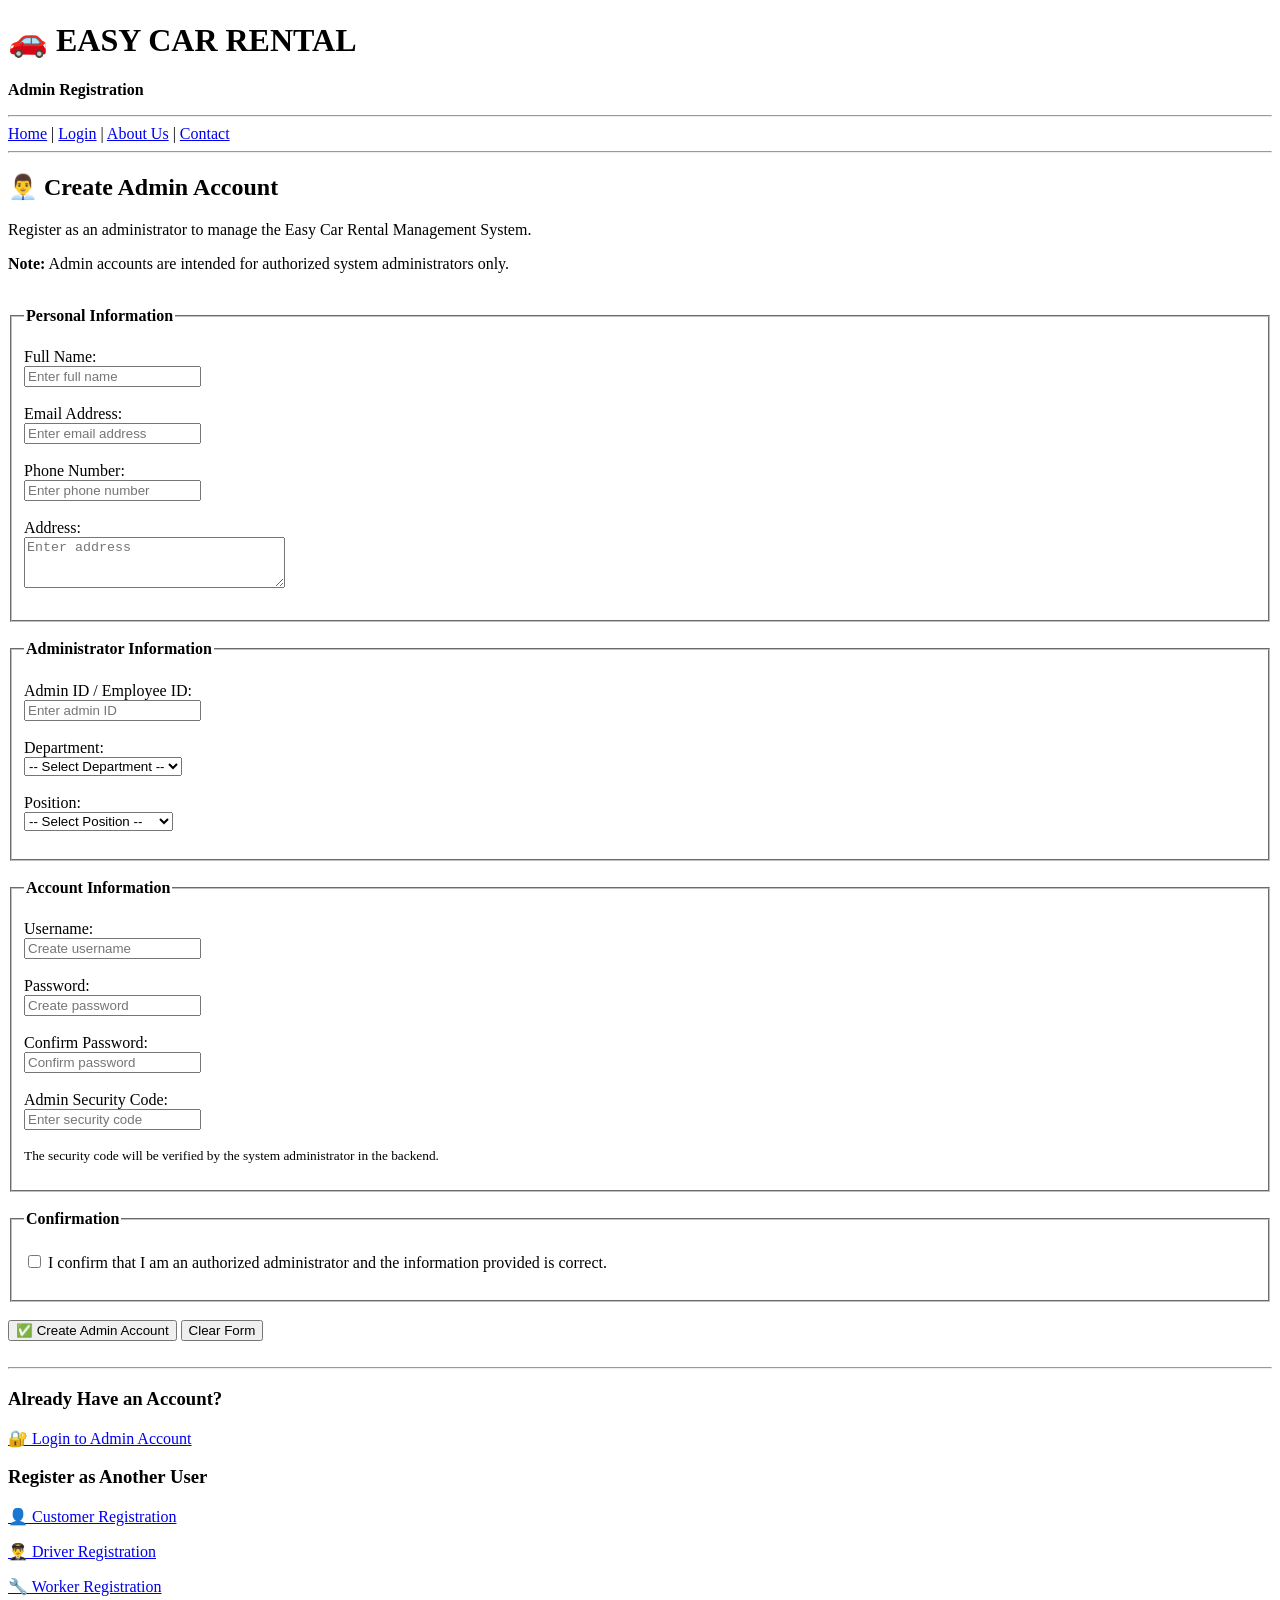
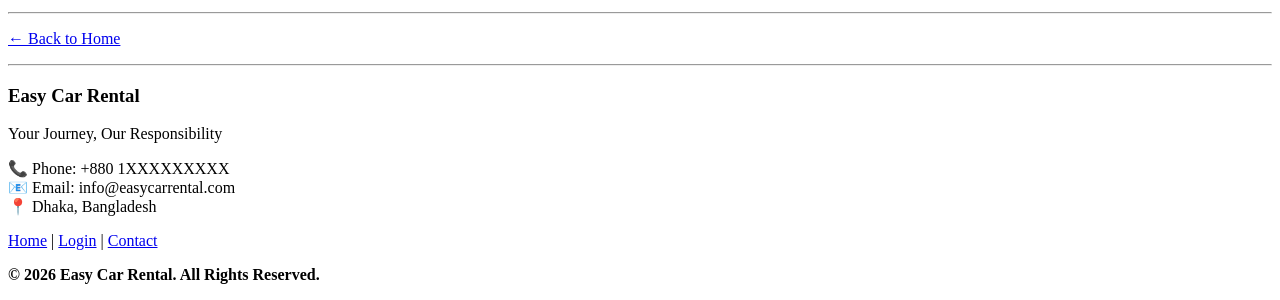
==== admin-register.html @ 5c0b6c6c "Add files via upload" ====
<!DOCTYPE html>
<html>
    <head>
    <title>Admin Registration - Easy Car Rental</title>
</head>
<body>
<header>

    <h1>🚗 EASY CAR RENTAL</h1>

    <p><b>Admin Registration</b></p>

    <hr>

    <nav>
        <a href="../index.html">Home</a> |
        <a href="../login.html">Login</a> |
        <a href="../about.html">About Us</a> |
        <a href="../contact.html">Contact</a>
    </nav>

    <hr>

</header>



<main>

    <h2>👨‍💼 Create Admin Account</h2>

    <p>
        Register as an administrator to manage the
        Easy Car Rental Management System.
    </p>

    <p>
        <b>Note:</b> Admin accounts are intended for authorized
        system administrators only.
    </p>

    <br>


   
    <form action="#" method="post">

        <fieldset>

            <legend><b>Personal Information</b></legend>

            <br>

            <label for="fullname">
                Full Name:
            </label>

            <br>

            <input
                type="text"
                id="fullname"
                name="fullname"
                placeholder="Enter full name"
                required
            >

            <br><br>


            <label for="email">
                Email Address:
            </label>

            <br>

            <input
                type="email"
                id="email"
                name="email"
                placeholder="Enter email address"
                required
            >

            <br><br>


            <label for="phone">
                Phone Number:
            </label>

            <br>

            <input
                type="tel"
                id="phone"
                name="phone"
                placeholder="Enter phone number"
                required
            >

            <br><br>


            <label for="address">
                Address:
            </label>

            <br>

            <textarea
                id="address"
                name="address"
                rows="3"
                cols="30"
                placeholder="Enter address"
            ></textarea>

            <br><br>

        </fieldset>


        <br>


        
        <fieldset>

            <legend><b>Administrator Information</b></legend>

            <br>

            <label for="adminid">
                Admin ID / Employee ID:
            </label>

            <br>

            <input
                type="text"
                id="adminid"
                name="adminid"
                placeholder="Enter admin ID"
                required
            >

            <br><br>


            <label for="department">
                Department:
            </label>

            <br>

            <select id="department" name="department" required>

                <option value="">
                    -- Select Department --
                </option>

                <option value="management">
                    Management
                </option>

                <option value="operations">
                    Operations
                </option>

                <option value="finance">
                    Finance
                </option>

                <option value="customer-service">
                    Customer Service
                </option>

            </select>

            <br><br>


            <label for="position">
                Position:
            </label>

            <br>

            <select id="position" name="position" required>

                <option value="">
                    -- Select Position --
                </option>

                <option value="system-admin">
                    System Administrator
                </option>

                <option value="manager">
                    Rental Manager
                </option>

                <option value="admin-officer">
                    Admin Officer
                </option>

            </select>

            <br><br>

        </fieldset>


        <br>


       
        <fieldset>

            <legend><b>Account Information</b></legend>

            <br>

            <label for="username">
                Username:
            </label>

            <br>

            <input
                type="text"
                id="username"
                name="username"
                placeholder="Create username"
                required
            >

            <br><br>


            <label for="password">
                Password:
            </label>

            <br>

            <input
                type="password"
                id="password"
                name="password"
                placeholder="Create password"
                required
            >

            <br><br>


            <label for="confirm-password">
                Confirm Password:
            </label>

            <br>

            <input
                type="password"
                id="confirm-password"
                name="confirm-password"
                placeholder="Confirm password"
                required
            >

            <br><br>


            <label for="security-code">
                Admin Security Code:
            </label>

            <br>

            <input
                type="password"
                id="security-code"
                name="security-code"
                placeholder="Enter security code"
                required
            >

            <p>
                <small>
                    The security code will be verified by the
                    system administrator in the backend.
                </small>
            </p>

        </fieldset>


        <br>


      
        <fieldset>

            <legend><b>Confirmation</b></legend>

            <br>

            <input
                type="checkbox"
                id="agreement"
                name="agreement"
                required
            >

            <label for="agreement">
                I confirm that I am an authorized administrator
                and the information provided is correct.
            </label>

            <br><br>

        </fieldset>


        <br>


      
        <button type="submit">
            ✅ Create Admin Account
        </button>

        <button type="reset">
            Clear Form
        </button>

    </form>


    <br>

    <hr>


   
    <section>

        <h3>Already Have an Account?</h3>

        <p>
            <a href="../login.html">
                🔐 Login to Admin Account
            </a>
        </p>

    </section>


   
    <section>

        <h3>Register as Another User</h3>

        <p>
            <a href="customer-register.html">
                👤 Customer Registration
            </a>
        </p>

        <p>
            <a href="driver-register.html">
                👨‍✈️ Driver Registration
            </a>
        </p>

        <p>
            <a href="worker-register.html">
                🔧 Worker Registration
            </a>
        </p>

    </section>


    <hr>

    <p>
        <a href="../index.html">
            ← Back to Home
        </a>
    </p>

</main>



<hr>

<footer>

    <h3>Easy Car Rental</h3>

    <p>
        Your Journey, Our Responsibility
    </p>

    <p>
        📞 Phone: +880 1XXXXXXXXX
        <br>
        📧 Email: info@easycarrental.com
        <br>
        📍 Dhaka, Bangladesh
    </p>

    <p>
        <a href="../index.html">Home</a> |
        <a href="../login.html">Login</a> |
        <a href="../contact.html">Contact</a>
    </p>

    <p>
        <b>© 2026 Easy Car Rental. All Rights Reserved.</b>
    </p>

</footer>

</body>
</html>
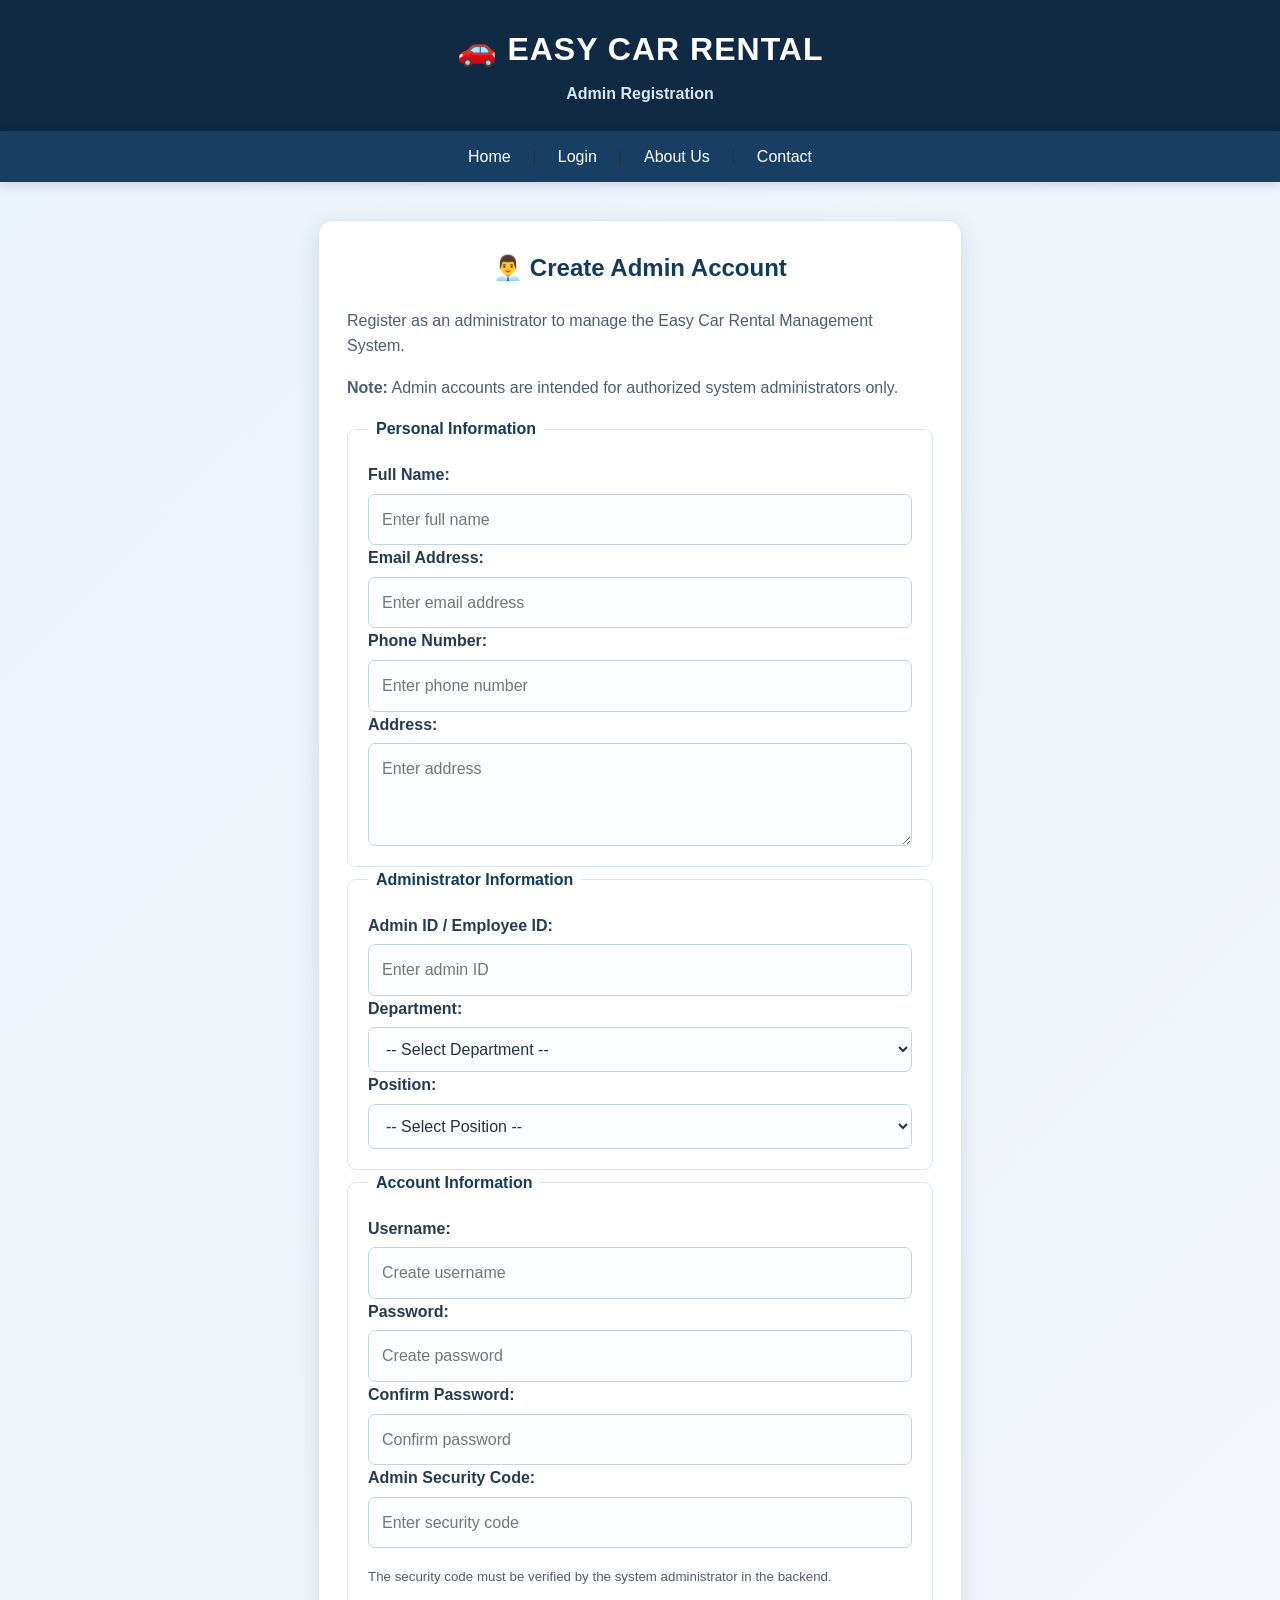
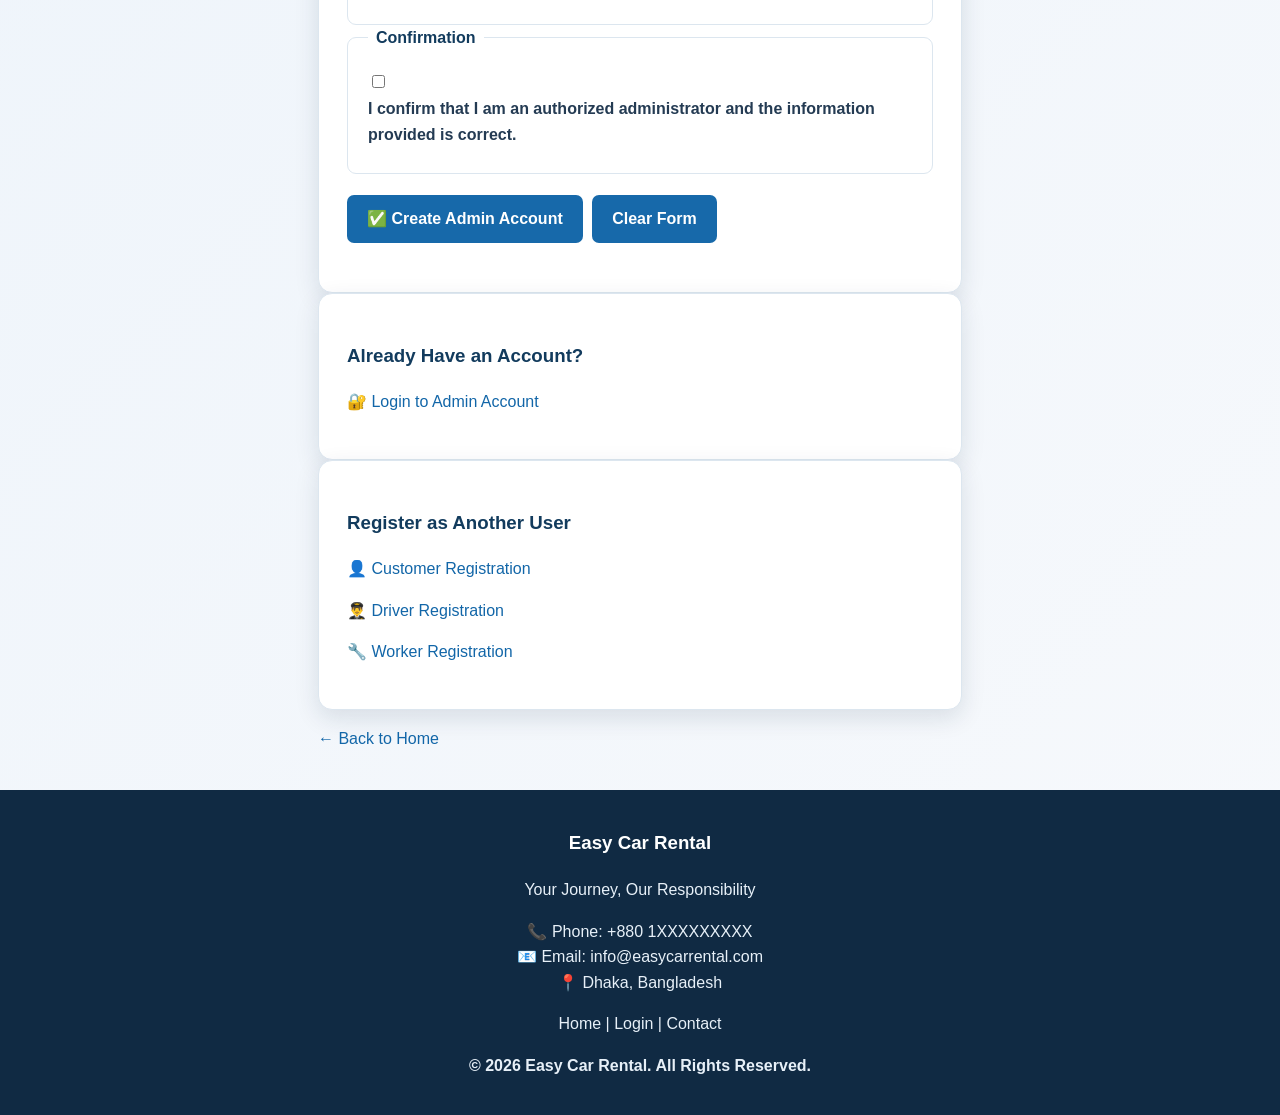
==== commit 99c897f2: "Refactor admin registration HTML structure Updated the admin registration page structure and styling" ====
--- a/admin-register.html
+++ b/admin-register.html
@@ -1,430 +1,254 @@
+
 <!DOCTYPE html>
-<html>
-    <head>
+<html lang="en">
+
+<head>
+    <meta charset="UTF-8">
+    <meta name="viewport" content="width=device-width, initial-scale=1.0">
     <title>Admin Registration - Easy Car Rental</title>
+
+    <link rel="stylesheet" href="style-admin-register.css">
 </head>
+
 <body>
-<header>
-
-    <h1>🚗 EASY CAR RENTAL</h1>
-
-    <p><b>Admin Registration</b></p>
-
-    <hr>
-
+
+   
+    <header>
+        <h1>🚗 EASY CAR RENTAL</h1>
+        <p><b>Admin Registration</b></p>
+    </header>
+
+  
     <nav>
-        <a href="../index.html">Home</a> |
-        <a href="../login.html">Login</a> |
-        <a href="../about.html">About Us</a> |
-        <a href="../contact.html">Contact</a>
+        <a href="index.html">Home</a> |
+        <a href="login.html">Login</a> |
+        <a href="about.html">About Us</a> |
+        <a href="contact.html">Contact</a>
     </nav>
 
-    <hr>
-
-</header>
-
-
-
-<main>
-
-    <h2>👨‍💼 Create Admin Account</h2>
-
-    <p>
-        Register as an administrator to manage the
-        Easy Car Rental Management System.
-    </p>
-
-    <p>
-        <b>Note:</b> Admin accounts are intended for authorized
-        system administrators only.
-    </p>
-
-    <br>
-
+    <main>
+
+        
+        <section class="registration-card">
+
+            <h2>👨‍💼 Create Admin Account</h2>
+
+            <p>
+                Register as an administrator to manage the
+                Easy Car Rental Management System.
+            </p>
+
+            <p>
+                <b>Note:</b> Admin accounts are intended for authorized
+                system administrators only.
+            </p>
+
+        
+            <form action="#" method="post">
+
+                
+                <fieldset>
+                    <legend><b>Personal Information</b></legend>
+
+                    <label for="fullname">Full Name:</label>
+                    <input
+                        type="text"
+                        id="fullname"
+                        name="fullname"
+                        placeholder="Enter full name"
+                        required
+                    >
+
+                    <label for="email">Email Address:</label>
+                    <input
+                        type="email"
+                        id="email"
+                        name="email"
+                        placeholder="Enter email address"
+                        required
+                    >
+
+                    <label for="phone">Phone Number:</label>
+                    <input
+                        type="tel"
+                        id="phone"
+                        name="phone"
+                        placeholder="Enter phone number"
+                        required
+                    >
+
+                    <label for="address">Address:</label>
+                    <textarea
+                        id="address"
+                        name="address"
+                        rows="3"
+                        placeholder="Enter address"
+                    ></textarea>
+                </fieldset>
+
+                
+                <fieldset>
+                    <legend><b>Administrator Information</b></legend>
+
+                    <label for="adminid">Admin ID / Employee ID:</label>
+                    <input
+                        type="text"
+                        id="adminid"
+                        name="adminid"
+                        placeholder="Enter admin ID"
+                        required
+                    >
+
+                    <label for="department">Department:</label>
+                    <select id="department" name="department" required>
+                        <option value="">-- Select Department --</option>
+                        <option value="management">Management</option>
+                        <option value="operations">Operations</option>
+                        <option value="finance">Finance</option>
+                        <option value="customer-service">Customer Service</option>
+                    </select>
+
+                    <label for="position">Position:</label>
+                    <select id="position" name="position" required>
+                        <option value="">-- Select Position --</option>
+                        <option value="system-admin">System Administrator</option>
+                        <option value="manager">Rental Manager</option>
+                        <option value="admin-officer">Admin Officer</option>
+                    </select>
+                </fieldset>
+
+             
+                <fieldset>
+                    <legend><b>Account Information</b></legend>
+
+                    <label for="username">Username:</label>
+                    <input
+                        type="text"
+                        id="username"
+                        name="username"
+                        placeholder="Create username"
+                        required
+                    >
+
+                    <label for="password">Password:</label>
+                    <input
+                        type="password"
+                        id="password"
+                        name="password"
+                        placeholder="Create password"
+                        required
+                    >
+
+                    <label for="confirm-password">Confirm Password:</label>
+                    <input
+                        type="password"
+                        id="confirm-password"
+                        name="confirm-password"
+                        placeholder="Confirm password"
+                        required
+                    >
+
+                    <label for="security-code">Admin Security Code:</label>
+                    <input
+                        type="password"
+                        id="security-code"
+                        name="security-code"
+                        placeholder="Enter security code"
+                        required
+                    >
+
+                    <p>
+                        <small>
+                            The security code must be verified by the
+                            system administrator in the backend.
+                        </small>
+                    </p>
+                </fieldset>
+
+             
+                <fieldset>
+                    <legend><b>Confirmation</b></legend>
+
+                    <input
+                        type="checkbox"
+                        id="agreement"
+                        name="agreement"
+                        required
+                    >
+
+                    <label for="agreement">
+                        I confirm that I am an authorized administrator
+                        and the information provided is correct.
+                    </label>
+                </fieldset>
+
+                
+                <p class="center">
+                    <button type="submit">✅ Create Admin Account</button>
+                    <button type="reset">Clear Form</button>
+                </p>
+
+            </form>
+
+        </section>
+
+       
+        <section class="registration-card">
+            <h3>Already Have an Account?</h3>
+
+            <p>
+                <a href="login.html">🔐 Login to Admin Account</a>
+            </p>
+        </section>
 
    
-    <form action="#" method="post">
-
-        <fieldset>
-
-            <legend><b>Personal Information</b></legend>
-
-            <br>
-
-            <label for="fullname">
-                Full Name:
-            </label>
-
-            <br>
-
-            <input
-                type="text"
-                id="fullname"
-                name="fullname"
-                placeholder="Enter full name"
-                required
-            >
-
-            <br><br>
-
-
-            <label for="email">
-                Email Address:
-            </label>
-
-            <br>
-
-            <input
-                type="email"
-                id="email"
-                name="email"
-                placeholder="Enter email address"
-                required
-            >
-
-            <br><br>
-
-
-            <label for="phone">
-                Phone Number:
-            </label>
-
-            <br>
-
-            <input
-                type="tel"
-                id="phone"
-                name="phone"
-                placeholder="Enter phone number"
-                required
-            >
-
-            <br><br>
-
-
-            <label for="address">
-                Address:
-            </label>
-
-            <br>
-
-            <textarea
-                id="address"
-                name="address"
-                rows="3"
-                cols="30"
-                placeholder="Enter address"
-            ></textarea>
-
-            <br><br>
-
-        </fieldset>
-
-
-        <br>
-
-
-        
-        <fieldset>
-
-            <legend><b>Administrator Information</b></legend>
-
-            <br>
-
-            <label for="adminid">
-                Admin ID / Employee ID:
-            </label>
-
-            <br>
-
-            <input
-                type="text"
-                id="adminid"
-                name="adminid"
-                placeholder="Enter admin ID"
-                required
-            >
-
-            <br><br>
-
-
-            <label for="department">
-                Department:
-            </label>
-
-            <br>
-
-            <select id="department" name="department" required>
-
-                <option value="">
-                    -- Select Department --
-                </option>
-
-                <option value="management">
-                    Management
-                </option>
-
-                <option value="operations">
-                    Operations
-                </option>
-
-                <option value="finance">
-                    Finance
-                </option>
-
-                <option value="customer-service">
-                    Customer Service
-                </option>
-
-            </select>
-
-            <br><br>
-
-
-            <label for="position">
-                Position:
-            </label>
-
-            <br>
-
-            <select id="position" name="position" required>
-
-                <option value="">
-                    -- Select Position --
-                </option>
-
-                <option value="system-admin">
-                    System Administrator
-                </option>
-
-                <option value="manager">
-                    Rental Manager
-                </option>
-
-                <option value="admin-officer">
-                    Admin Officer
-                </option>
-
-            </select>
-
-            <br><br>
-
-        </fieldset>
-
-
-        <br>
-
-
-       
-        <fieldset>
-
-            <legend><b>Account Information</b></legend>
-
-            <br>
-
-            <label for="username">
-                Username:
-            </label>
-
-            <br>
-
-            <input
-                type="text"
-                id="username"
-                name="username"
-                placeholder="Create username"
-                required
-            >
-
-            <br><br>
-
-
-            <label for="password">
-                Password:
-            </label>
-
-            <br>
-
-            <input
-                type="password"
-                id="password"
-                name="password"
-                placeholder="Create password"
-                required
-            >
-
-            <br><br>
-
-
-            <label for="confirm-password">
-                Confirm Password:
-            </label>
-
-            <br>
-
-            <input
-                type="password"
-                id="confirm-password"
-                name="confirm-password"
-                placeholder="Confirm password"
-                required
-            >
-
-            <br><br>
-
-
-            <label for="security-code">
-                Admin Security Code:
-            </label>
-
-            <br>
-
-            <input
-                type="password"
-                id="security-code"
-                name="security-code"
-                placeholder="Enter security code"
-                required
-            >
-
-            <p>
-                <small>
-                    The security code will be verified by the
-                    system administrator in the backend.
-                </small>
-            </p>
-
-        </fieldset>
-
-
-        <br>
-
+        <section class="registration-card">
+            <h3>Register as Another User</h3>
+
+            <p>
+                <a href="customer-register.html">👤 Customer Registration</a>
+            </p>
+
+            <p>
+                <a href="driver-register.html">👨‍✈️ Driver Registration</a>
+            </p>
+
+            <p>
+                <a href="worker-register.html">🔧 Worker Registration</a>
+            </p>
+        </section>
 
       
-        <fieldset>
-
-            <legend><b>Confirmation</b></legend>
-
-            <br>
-
-            <input
-                type="checkbox"
-                id="agreement"
-                name="agreement"
-                required
-            >
-
-            <label for="agreement">
-                I confirm that I am an authorized administrator
-                and the information provided is correct.
-            </label>
-
-            <br><br>
-
-        </fieldset>
-
-
-        <br>
-
-
-      
-        <button type="submit">
-            ✅ Create Admin Account
-        </button>
-
-        <button type="reset">
-            Clear Form
-        </button>
-
-    </form>
-
-
-    <br>
-
-    <hr>
-
-
-   
-    <section>
-
-        <h3>Already Have an Account?</h3>
+        <section class="center">
+            <p>
+                <a href="index.html">← Back to Home</a>
+            </p>
+        </section>
+
+    </main>
+
+
+    <footer>
+        <h3>Easy Car Rental</h3>
+
+        <p>Your Journey, Our Responsibility</p>
 
         <p>
-            <a href="../login.html">
-                🔐 Login to Admin Account
-            </a>
+            📞 Phone: +880 1XXXXXXXXX<br>
+            📧 Email: info@easycarrental.com<br>
+            📍 Dhaka, Bangladesh
         </p>
 
-    </section>
-
-
-   
-    <section>
-
-        <h3>Register as Another User</h3>
-
         <p>
-            <a href="customer-register.html">
-                👤 Customer Registration
-            </a>
+            <a href="index.html">Home</a> |
+            <a href="login.html">Login</a> |
+            <a href="contact.html">Contact</a>
         </p>
 
         <p>
-            <a href="driver-register.html">
-                👨‍✈️ Driver Registration
-            </a>
+            <b>© 2026 Easy Car Rental. All Rights Reserved.</b>
         </p>
-
-        <p>
-            <a href="worker-register.html">
-                🔧 Worker Registration
-            </a>
-        </p>
-
-    </section>
-
-
-    <hr>
-
-    <p>
-        <a href="../index.html">
-            ← Back to Home
-        </a>
-    </p>
-
-</main>
-
-
-
-<hr>
-
-<footer>
-
-    <h3>Easy Car Rental</h3>
-
-    <p>
-        Your Journey, Our Responsibility
-    </p>
-
-    <p>
-        📞 Phone: +880 1XXXXXXXXX
-        <br>
-        📧 Email: info@easycarrental.com
-        <br>
-        📍 Dhaka, Bangladesh
-    </p>
-
-    <p>
-        <a href="../index.html">Home</a> |
-        <a href="../login.html">Login</a> |
-        <a href="../contact.html">Contact</a>
-    </p>
-
-    <p>
-        <b>© 2026 Easy Car Rental. All Rights Reserved.</b>
-    </p>
-
-</footer>
+    </footer>
 
 </body>
-</html>+</html>
--- a/style-admin-register.css
+++ b/style-admin-register.css
@@ -0,0 +1,277 @@
+
+
+* {
+    box-sizing: border-box;
+}
+
+
+body {
+    margin: 0;
+    font-family: "Segoe UI", Arial, sans-serif;
+    font-size: 16px;
+    line-height: 1.6;
+    color: #243247;
+    background: linear-gradient(135deg, #eaf2fa, #f7f9fc);
+}
+
+
+header {
+    padding: 24px 16px;
+    background-color: #102a43;
+    color: white;
+    text-align: center;
+}
+
+header h1 {
+    margin: 0;
+    letter-spacing: 1px;
+}
+
+header p {
+    margin: 6px 0 0;
+    color: #d8e6f3;
+}
+
+
+nav {
+    position: sticky;
+    top: 0;
+    z-index: 5;
+    background-color: #183f63;
+    text-align: center;
+    box-shadow: 0 3px 10px rgba(16, 42, 67, 0.15);
+}
+
+nav a {
+    display: inline-block;
+    padding: 13px 17px;
+    color: white;
+    text-decoration: none;
+    transition: background-color 0.3s;
+}
+
+nav a:hover,
+nav a:focus {
+    background-color: #d9eaf7;
+    color: #102a43;
+}
+
+
+nav a.active {
+    background-color: #102a43;
+    color: white;
+}
+
+
+main {
+    max-width: 680px;
+    margin: 38px auto;
+    padding: 0 18px;
+}
+
+
+.registration-card {
+    padding: 28px;
+    background-color: white;
+    border: 1px solid #dce6ef;
+    border-radius: 14px;
+    box-shadow: 0 8px 24px rgba(16, 42, 67, 0.12);
+}
+
+
+h2 {
+    margin-top: 0;
+    color: #123b5d;
+    text-align: center;
+}
+
+h3 {
+    color: #123b5d;
+}
+
+
+p {
+    color: #4c5d70;
+}
+
+form p {
+    margin: 15px 0;
+}
+
+
+label {
+    display: block;
+    margin-bottom: 6px;
+    color: #243b53;
+    font-weight: 600;
+}
+
+
+input[type="email"],
+input[type="text"],
+input[type="password"],
+input[type="tel"],
+select,
+textarea {
+    display: block;
+    width: 100%;
+    padding: 12px 13px;
+    border: 1px solid #c6d3df;
+    border-radius: 7px;
+    background-color: #fbfdff;
+    color: #243247;
+    font: inherit;
+}
+
+
+input:focus,
+select:focus,
+textarea:focus {
+    border-color: #1769aa;
+    outline: 3px solid rgba(23, 105, 170, 0.15);
+}
+
+
+fieldset {
+    margin: 0;
+    padding: 20px;
+    border: 1px solid #dce6ef;
+    border-radius: 9px;
+}
+
+
+legend {
+    padding: 0 8px;
+    color: #123b5d;
+}
+
+
+button,
+input[type="submit"],
+input[type="reset"],
+input[type="button"] {
+    display: inline-block;
+    margin: 6px 5px 6px 0;
+    padding: 11px 20px;
+    border: none;
+    border-radius: 7px;
+    background-color: #1769aa;
+    color: white;
+    font: inherit;
+    font-weight: 600;
+    cursor: pointer;
+    transition: background-color 0.25s, transform 0.25s;
+}
+
+
+button:hover,
+input[type="submit"]:hover,
+input[type="reset"]:hover,
+input[type="button"]:hover {
+    background-color: #0d4d80;
+    transform: translateY(-1px);
+}
+
+
+input[type="reset"] {
+    background-color: #68798a;
+}
+
+input[type="reset"]:hover {
+    background-color: #465665;
+}
+
+
+a {
+    color: #1266a8;
+    text-decoration: none;
+}
+
+a:hover {
+    color: #d05a24;
+    text-decoration: underline;
+}
+
+
+.table-container {
+    width: 100%;
+    overflow-x: auto;
+}
+
+table {
+    width: 100%;
+    border-collapse: collapse;
+    margin: 20px 0;
+}
+
+th,
+td {
+    padding: 12px;
+    border: 1px solid #dce6ef;
+    text-align: left;
+}
+
+th {
+    background-color: #183f63;
+    color: white;
+}
+
+tr:nth-child(even) {
+    background-color: #f1f6fb;
+}
+
+
+footer {
+    margin-top: 35px;
+    padding: 20px;
+    background-color: #102a43;
+    color: #e7f0f8;
+    text-align: center;
+}
+
+footer h3 {
+    color: white;
+}
+
+footer p {
+    color: #e7f0f8;
+}
+
+footer a {
+    color: #e7f0f8;
+}
+
+footer a:hover {
+    color: #d9eaf7;
+}
+
+
+@media (max-width: 600px) {
+    main {
+        margin: 22px auto;
+        padding: 0 12px;
+    }
+
+    .registration-card {
+        padding: 20px;
+    }
+
+    fieldset {
+        padding: 14px;
+    }
+
+    nav a {
+        padding: 10px;
+    }
+
+    button,
+    input[type="submit"],
+    input[type="reset"] {
+        padding: 10px 14px;
+    }
+
+    th,
+    td {
+        padding: 8px;
+    }
+}
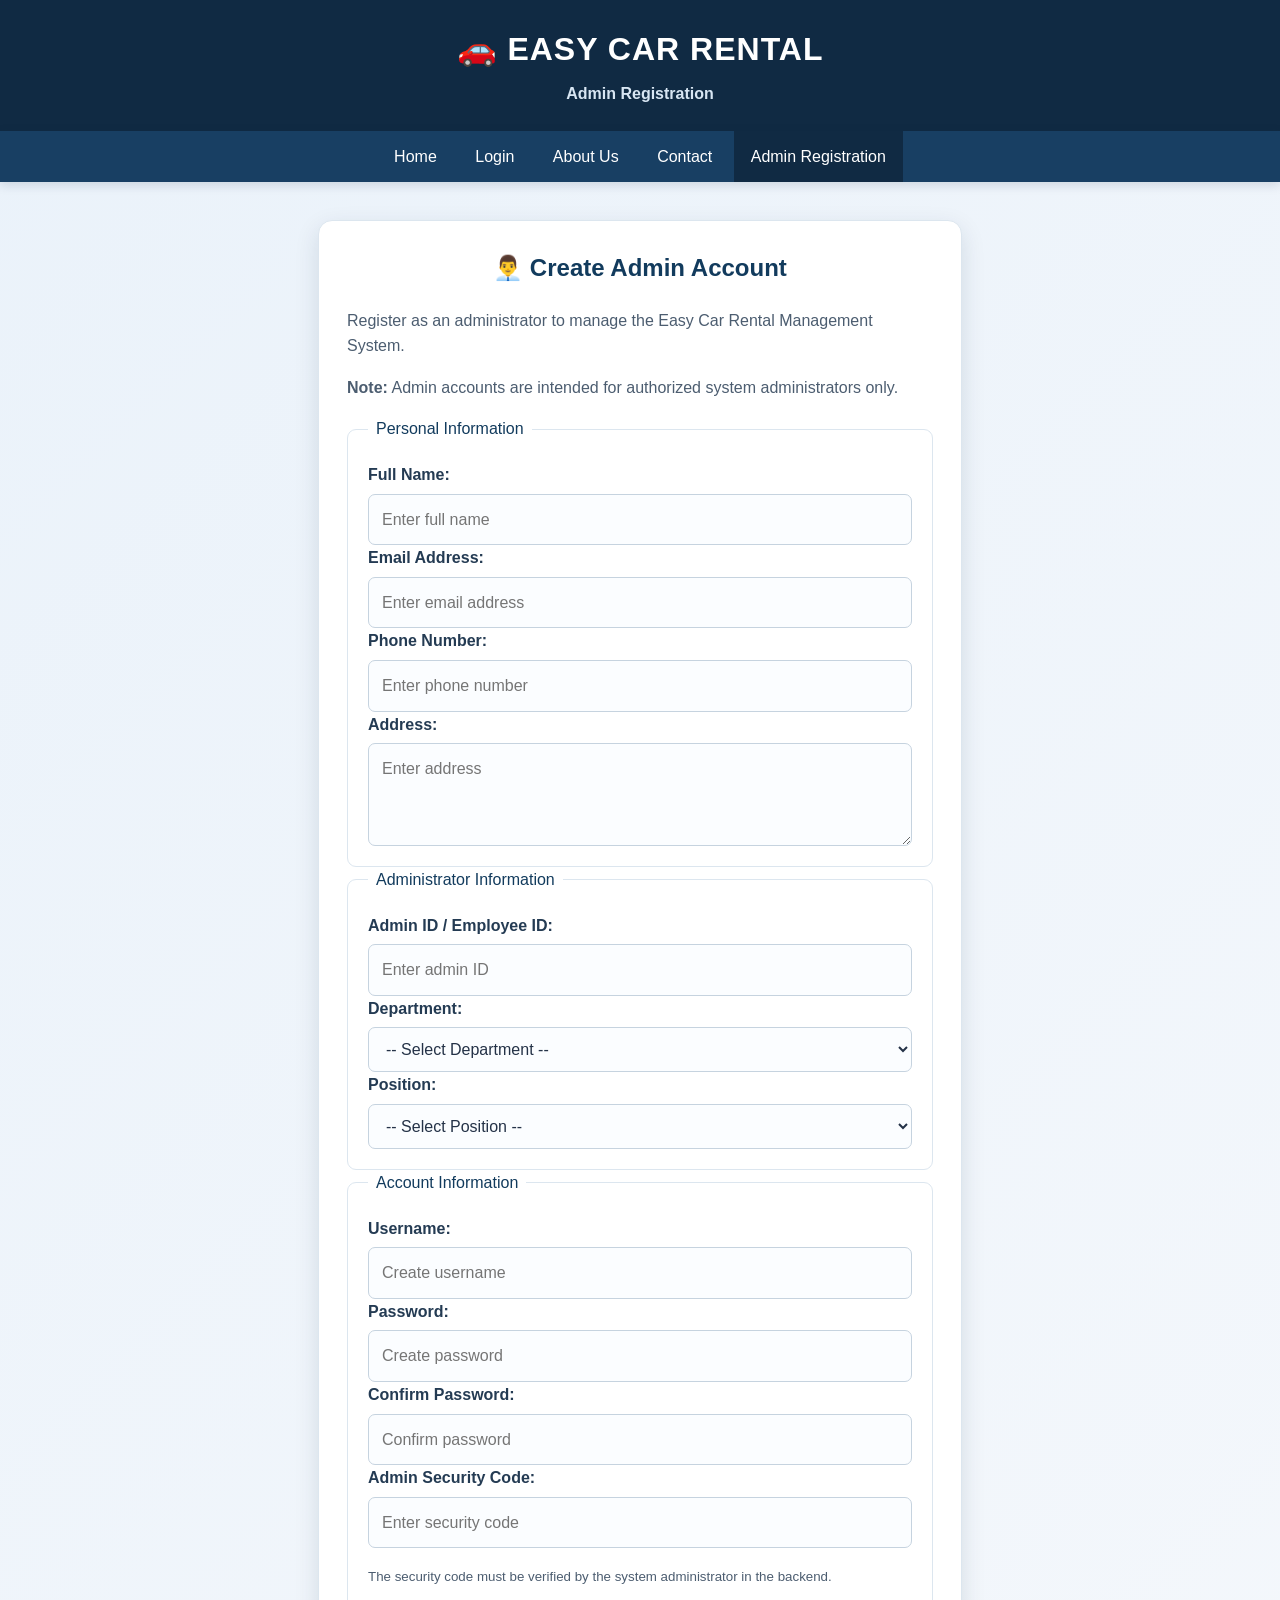
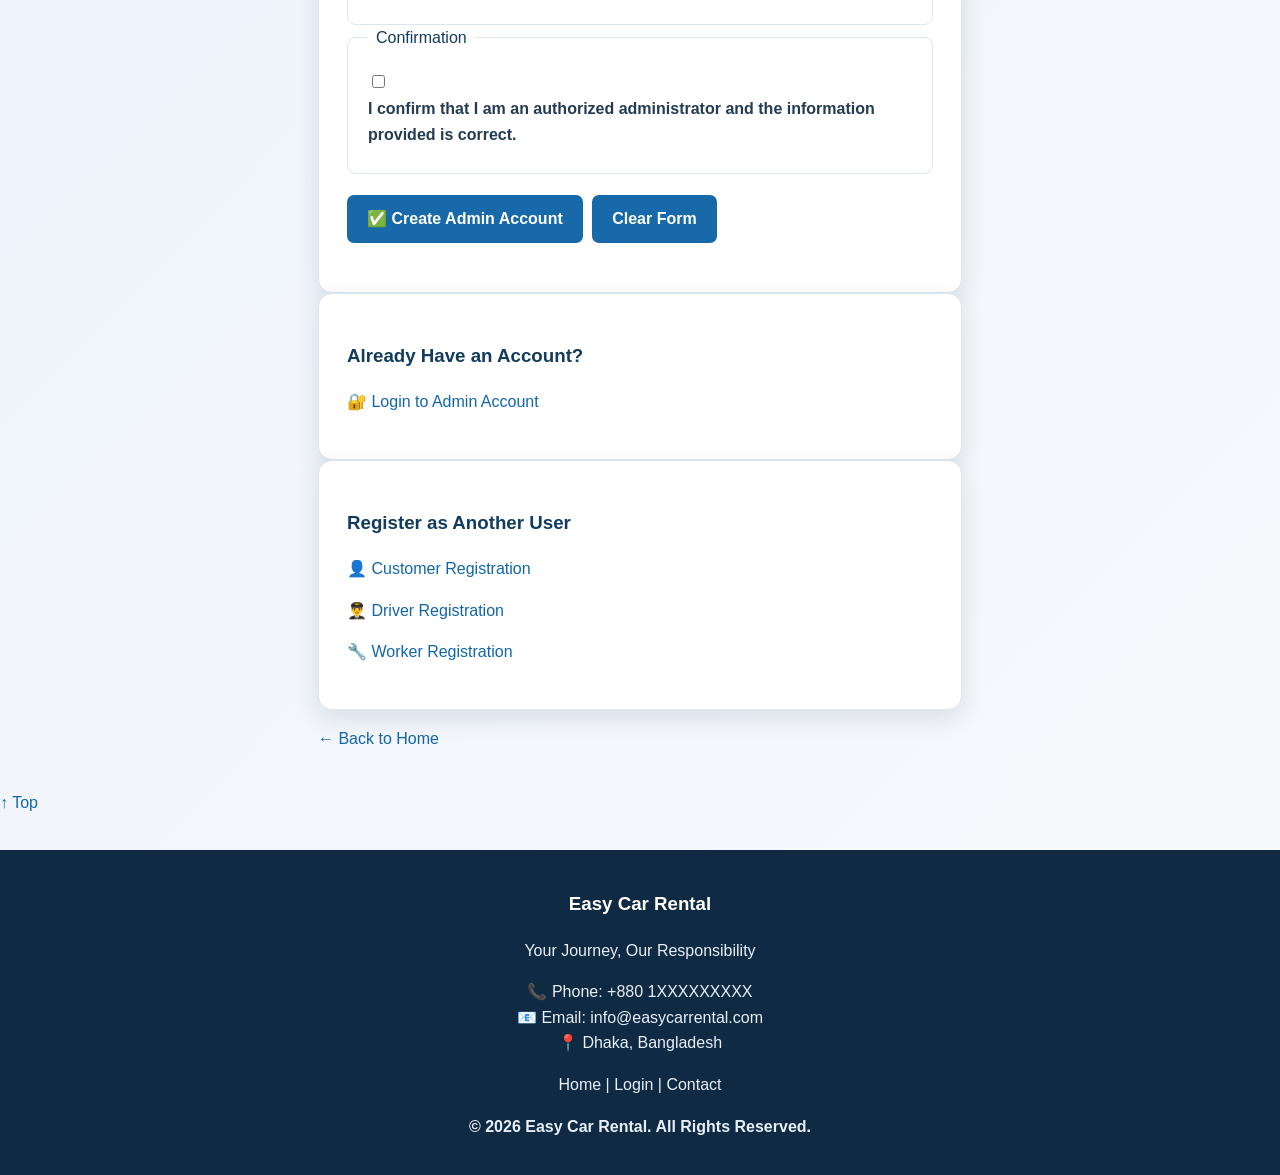
==== commit 10cec884: "Refactor admin registration HTML structure" ====
--- a/admin-register.html
+++ b/admin-register.html
@@ -10,25 +10,23 @@
     <link rel="stylesheet" href="style-admin-register.css">
 </head>
 
-<body>
-
-   
+<body id="top">
+
     <header>
         <h1>🚗 EASY CAR RENTAL</h1>
         <p><b>Admin Registration</b></p>
     </header>
 
-  
     <nav>
-        <a href="index.html">Home</a> |
-        <a href="login.html">Login</a> |
-        <a href="about.html">About Us</a> |
+        <a href="index.html">Home</a>
+        <a href="login.html">Login</a>
+        <a href="about.html">About Us</a>
         <a href="contact.html">Contact</a>
+        <a href="admin-register.html" class="active">Admin Registration</a>
     </nav>
 
     <main>
 
-        
         <section class="registration-card">
 
             <h2>👨‍💼 Create Admin Account</h2>
@@ -43,12 +41,10 @@
                 system administrators only.
             </p>
 
-        
             <form action="#" method="post">
 
-                
-                <fieldset>
-                    <legend><b>Personal Information</b></legend>
+                <fieldset>
+                    <legend>Personal Information</legend>
 
                     <label for="fullname">Full Name:</label>
                     <input
@@ -86,9 +82,8 @@
                     ></textarea>
                 </fieldset>
 
-                
-                <fieldset>
-                    <legend><b>Administrator Information</b></legend>
+                <fieldset>
+                    <legend>Administrator Information</legend>
 
                     <label for="adminid">Admin ID / Employee ID:</label>
                     <input
@@ -117,9 +112,8 @@
                     </select>
                 </fieldset>
 
-             
-                <fieldset>
-                    <legend><b>Account Information</b></legend>
+                <fieldset>
+                    <legend>Account Information</legend>
 
                     <label for="username">Username:</label>
                     <input
@@ -165,9 +159,8 @@
                     </p>
                 </fieldset>
 
-             
-                <fieldset>
-                    <legend><b>Confirmation</b></legend>
+                <fieldset>
+                    <legend>Confirmation</legend>
 
                     <input
                         type="checkbox"
@@ -182,7 +175,6 @@
                     </label>
                 </fieldset>
 
-                
                 <p class="center">
                     <button type="submit">✅ Create Admin Account</button>
                     <button type="reset">Clear Form</button>
@@ -192,7 +184,6 @@
 
         </section>
 
-       
         <section class="registration-card">
             <h3>Already Have an Account?</h3>
 
@@ -201,7 +192,6 @@
             </p>
         </section>
 
-   
         <section class="registration-card">
             <h3>Register as Another User</h3>
 
@@ -218,7 +208,6 @@
             </p>
         </section>
 
-      
         <section class="center">
             <p>
                 <a href="index.html">← Back to Home</a>
@@ -227,6 +216,7 @@
 
     </main>
 
+    <a href="#top" class="admin-help">↑ Top</a>
 
     <footer>
         <h3>Easy Car Rental</h3>
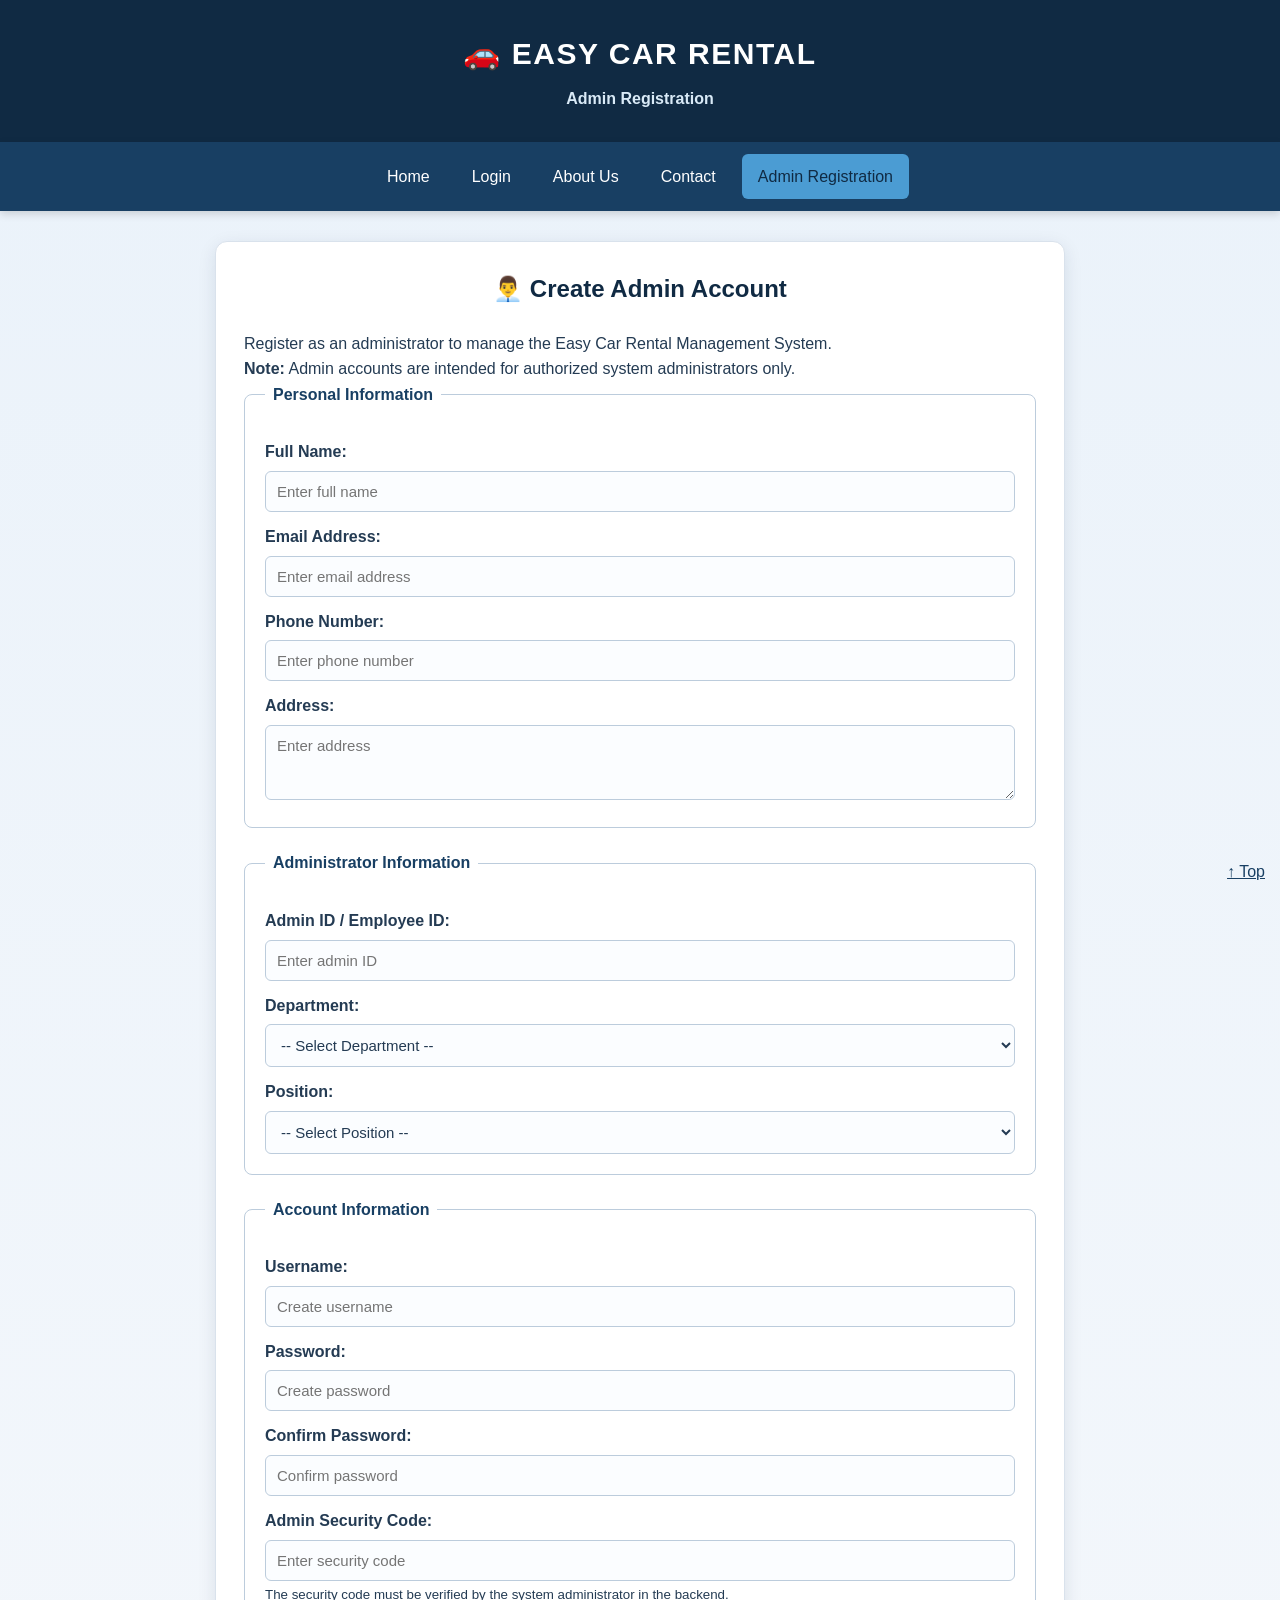
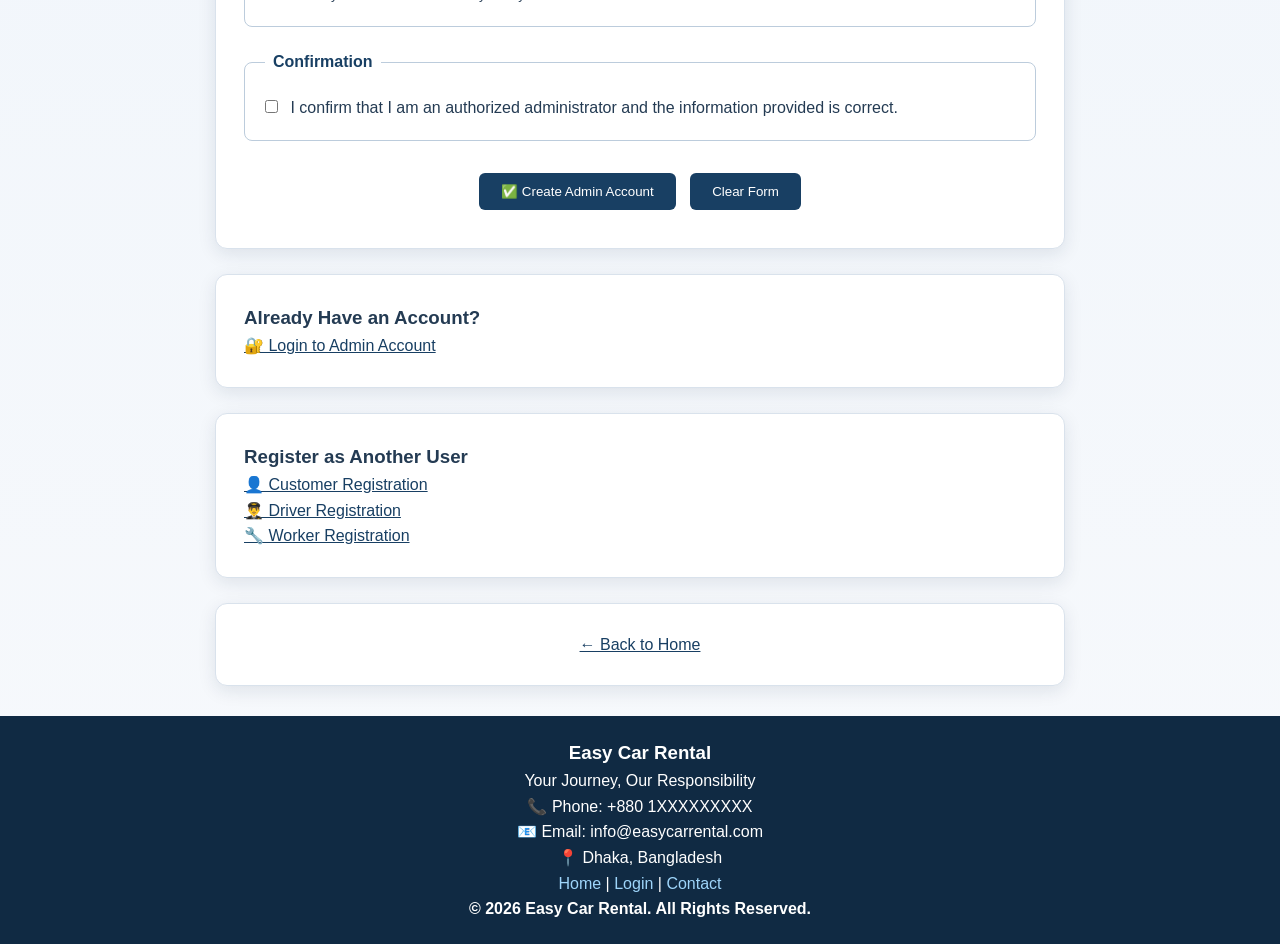
==== commit 84bb991b: "Enhance admin registration form with JavaScript Added a script tag for admin-register.js and updated" ====
--- a/admin-register.html
+++ b/admin-register.html
@@ -5,9 +5,12 @@
 <head>
     <meta charset="UTF-8">
     <meta name="viewport" content="width=device-width, initial-scale=1.0">
+
     <title>Admin Registration - Easy Car Rental</title>
 
     <link rel="stylesheet" href="style-admin-register.css">
+
+    <script src="../js/admin-register.js" defer></script>
 </head>
 
 <body id="top">
@@ -41,7 +44,7 @@
                 system administrators only.
             </p>
 
-            <form action="#" method="post">
+            <form id="adminRegisterForm" action="#" method="post" novalidate>
 
                 <fieldset>
                     <legend>Personal Information</legend>
@@ -52,7 +55,6 @@
                         id="fullname"
                         name="fullname"
                         placeholder="Enter full name"
-                        required
                     >
 
                     <label for="email">Email Address:</label>
@@ -61,7 +63,6 @@
                         id="email"
                         name="email"
                         placeholder="Enter email address"
-                        required
                     >
 
                     <label for="phone">Phone Number:</label>
@@ -70,7 +71,6 @@
                         id="phone"
                         name="phone"
                         placeholder="Enter phone number"
-                        required
                     >
 
                     <label for="address">Address:</label>
@@ -91,11 +91,10 @@
                         id="adminid"
                         name="adminid"
                         placeholder="Enter admin ID"
-                        required
                     >
 
                     <label for="department">Department:</label>
-                    <select id="department" name="department" required>
+                    <select id="department" name="department">
                         <option value="">-- Select Department --</option>
                         <option value="management">Management</option>
                         <option value="operations">Operations</option>
@@ -104,7 +103,7 @@
                     </select>
 
                     <label for="position">Position:</label>
-                    <select id="position" name="position" required>
+                    <select id="position" name="position">
                         <option value="">-- Select Position --</option>
                         <option value="system-admin">System Administrator</option>
                         <option value="manager">Rental Manager</option>
@@ -121,7 +120,6 @@
                         id="username"
                         name="username"
                         placeholder="Create username"
-                        required
                     >
 
                     <label for="password">Password:</label>
@@ -130,7 +128,6 @@
                         id="password"
                         name="password"
                         placeholder="Create password"
-                        required
                     >
 
                     <label for="confirm-password">Confirm Password:</label>
@@ -139,7 +136,6 @@
                         id="confirm-password"
                         name="confirm-password"
                         placeholder="Confirm password"
-                        required
                     >
 
                     <label for="security-code">Admin Security Code:</label>
@@ -148,7 +144,6 @@
                         id="security-code"
                         name="security-code"
                         placeholder="Enter security code"
-                        required
                     >
 
                     <p>
@@ -166,7 +161,6 @@
                         type="checkbox"
                         id="agreement"
                         name="agreement"
-                        required
                     >
 
                     <label for="agreement">
@@ -174,6 +168,8 @@
                         and the information provided is correct.
                     </label>
                 </fieldset>
+
+                <div id="adminRegisterMessage" aria-live="polite"></div>
 
                 <p class="center">
                     <button type="submit">✅ Create Admin Account</button>
--- a/style-admin-register.css
+++ b/style-admin-register.css
@@ -1,201 +1,180 @@
-
 
 * {
+    margin: 0;
+    padding: 0;
     box-sizing: border-box;
 }
 
-
 body {
-    margin: 0;
     font-family: "Segoe UI", Arial, sans-serif;
-    font-size: 16px;
+    background: linear-gradient(to bottom, rgb(234, 242, 250), rgb(247, 249, 252));
+    color: rgb(36, 59, 83);
     line-height: 1.6;
-    color: #243247;
-    background: linear-gradient(135deg, #eaf2fa, #f7f9fc);
-}
-
+}
 
 header {
-    padding: 24px 16px;
-    background-color: #102a43;
-    color: white;
-    text-align: center;
+    background: rgb(16, 42, 67);
+    color: rgb(255, 255, 255);
+    text-align: center;
+    padding: 30px 15px;
+    box-shadow: 0 4px 10px rgba(0, 0, 0, 0.15);
 }
 
 header h1 {
-    margin: 0;
-    letter-spacing: 1px;
+    font-size: 30px;
+    letter-spacing: 1.5px;
 }
 
 header p {
-    margin: 6px 0 0;
-    color: #d8e6f3;
-}
-
+    margin-top: 8px;
+    color: rgb(217, 234, 247);
+}
 
 nav {
+    background: rgb(24, 63, 99);
+    display: flex;
+    justify-content: center;
+    flex-wrap: wrap;
+    gap: 10px;
+    padding: 12px;
     position: sticky;
     top: 0;
-    z-index: 5;
-    background-color: #183f63;
-    text-align: center;
-    box-shadow: 0 3px 10px rgba(16, 42, 67, 0.15);
+    z-index: 100;
+    box-shadow: 0 3px 8px rgba(0, 0, 0, 0.15);
 }
 
 nav a {
-    display: inline-block;
-    padding: 13px 17px;
-    color: white;
+    color: rgb(255, 255, 255);
     text-decoration: none;
-    transition: background-color 0.3s;
-}
-
-nav a:hover,
-nav a:focus {
-    background-color: #d9eaf7;
-    color: #102a43;
-}
-
-
+    padding: 10px 16px;
+    border-radius: 6px;
+    transition: 0.3s;
+}
+
+nav a:hover {
+    background: rgb(75, 156, 211);
+    color: rgb(16, 42, 67);
+}
+
+nav a[href="admin-register.html"],
 nav a.active {
-    background-color: #102a43;
-    color: white;
-}
-
+    background: rgb(75, 156, 211);
+    color: rgb(16, 42, 67);
+}
 
 main {
-    max-width: 680px;
-    margin: 38px auto;
-    padding: 0 18px;
-}
-
+    max-width: 850px;
+    width: 92%;
+    margin: 30px auto;
+}
+
+.registration-card,
+main > form,
+main > section {
+    background: rgb(255, 255, 255);
+    padding: 28px;
+    margin-bottom: 25px;
+    border: 1px solid rgb(217, 226, 236);
+    border-radius: 12px;
+    box-shadow: 0 5px 18px rgba(16, 42, 67, 0.1);
+}
 
 .registration-card {
-    padding: 28px;
-    background-color: white;
-    border: 1px solid #dce6ef;
-    border-radius: 14px;
-    box-shadow: 0 8px 24px rgba(16, 42, 67, 0.12);
-}
-
+    position: relative;
+}
 
 h2 {
-    margin-top: 0;
-    color: #123b5d;
-    text-align: center;
-}
-
-h3 {
-    color: #123b5d;
-}
-
-
-p {
-    color: #4c5d70;
-}
-
-form p {
-    margin: 15px 0;
-}
-
+    color: rgb(16, 42, 67);
+    text-align: center;
+    margin-bottom: 22px;
+}
+
+fieldset {
+    border: 1px solid rgb(188, 204, 220);
+    border-radius: 8px;
+    padding: 20px;
+    margin-bottom: 22px;
+}
+
+legend {
+    color: rgb(24, 63, 99);
+    font-weight: bold;
+    padding: 0 8px;
+}
 
 label {
     display: block;
-    margin-bottom: 6px;
-    color: #243b53;
+    margin: 12px 0 6px;
     font-weight: 600;
 }
 
-
-input[type="email"],
-input[type="text"],
-input[type="password"],
-input[type="tel"],
+input,
 select,
 textarea {
-    display: block;
     width: 100%;
-    padding: 12px 13px;
-    border: 1px solid #c6d3df;
-    border-radius: 7px;
-    background-color: #fbfdff;
-    color: #243247;
-    font: inherit;
-}
-
+    padding: 11px;
+    border: 1px solid rgb(188, 204, 220);
+    border-radius: 6px;
+    font-size: 15px;
+    font-family: inherit;
+    background: rgb(251, 253, 255);
+}
 
 input:focus,
 select:focus,
 textarea:focus {
-    border-color: #1769aa;
-    outline: 3px solid rgba(23, 105, 170, 0.15);
-}
-
-
-fieldset {
-    margin: 0;
-    padding: 20px;
-    border: 1px solid #dce6ef;
-    border-radius: 9px;
-}
-
-
-legend {
-    padding: 0 8px;
-    color: #123b5d;
-}
-
+    outline: none;
+    border-color: rgb(38, 128, 185);
+    box-shadow: 0 0 5px rgba(38, 128, 185, 0.3);
+}
+
+#fullname,
+#email,
+#phone,
+#address,
+#adminid,
+#department,
+#position,
+#username,
+#password,
+#confirm-password,
+#security-code {
+    color: rgb(36, 59, 83);
+}
+
+input[type="checkbox"] {
+    width: auto;
+    margin-right: 8px;
+}
+
+#agreement + label {
+    display: inline;
+    font-weight: normal;
+}
 
 button,
 input[type="submit"],
-input[type="reset"],
-input[type="button"] {
-    display: inline-block;
-    margin: 6px 5px 6px 0;
-    padding: 11px 20px;
+input[type="reset"] {
+    background: rgb(24, 63, 99);
+    color: rgb(255, 255, 255);
     border: none;
-    border-radius: 7px;
-    background-color: #1769aa;
-    color: white;
-    font: inherit;
-    font-weight: 600;
+    padding: 11px 22px;
+    margin: 10px 5px;
+    border-radius: 6px;
     cursor: pointer;
-    transition: background-color 0.25s, transform 0.25s;
-}
-
+    transition: 0.3s;
+}
 
 button:hover,
 input[type="submit"]:hover,
-input[type="reset"]:hover,
-input[type="button"]:hover {
-    background-color: #0d4d80;
-    transform: translateY(-1px);
-}
-
-
-input[type="reset"] {
-    background-color: #68798a;
-}
-
 input[type="reset"]:hover {
-    background-color: #465665;
-}
-
-
-a {
-    color: #1266a8;
-    text-decoration: none;
-}
-
-a:hover {
-    color: #d05a24;
-    text-decoration: underline;
-}
-
-
-.table-container {
-    width: 100%;
-    overflow-x: auto;
+    background: rgb(75, 156, 211);
+    color: rgb(16, 42, 67);
+    transform: translateY(-2px);
+}
+
+.center {
+    text-align: center;
 }
 
 table {
@@ -204,74 +183,46 @@
     margin: 20px 0;
 }
 
+th {
+    background: rgb(24, 63, 99);
+    color: rgb(255, 255, 255);
+}
+
 th,
 td {
     padding: 12px;
-    border: 1px solid #dce6ef;
-    text-align: left;
-}
-
-th {
-    background-color: #183f63;
-    color: white;
+    border: 1px solid rgb(217, 226, 236);
+    text-align: center;
 }
 
 tr:nth-child(even) {
-    background-color: #f1f6fb;
-}
-
+    background: rgb(243, 248, 252);
+}
+
+a {
+    color: rgb(24, 63, 99);
+}
+
+a:hover {
+    color: rgb(38, 128, 185);
+}
+
+.admin-help {
+    position: fixed;
+    bottom: 15px;
+    right: 15px;
+    z-index: 50;
+}
 
 footer {
-    margin-top: 35px;
-    padding: 20px;
-    background-color: #102a43;
-    color: #e7f0f8;
-    text-align: center;
-}
-
-footer h3 {
-    color: white;
-}
-
-footer p {
-    color: #e7f0f8;
+    background: rgb(16, 42, 67);
+    color: rgb(255, 255, 255);
+    text-align: center;
+    padding: 22px;
+    margin-top: 30px;
 }
 
 footer a {
-    color: #e7f0f8;
-}
-
-footer a:hover {
-    color: #d9eaf7;
-}
-
-
-@media (max-width: 600px) {
-    main {
-        margin: 22px auto;
-        padding: 0 12px;
-    }
-
-    .registration-card {
-        padding: 20px;
-    }
-
-    fieldset {
-        padding: 14px;
-    }
-
-    nav a {
-        padding: 10px;
-    }
-
-    button,
-    input[type="submit"],
-    input[type="reset"] {
-        padding: 10px 14px;
-    }
-
-    th,
-    td {
-        padding: 8px;
-    }
-}
+    color: rgb(158, 213, 250);
+    text-decoration: none;
+}
